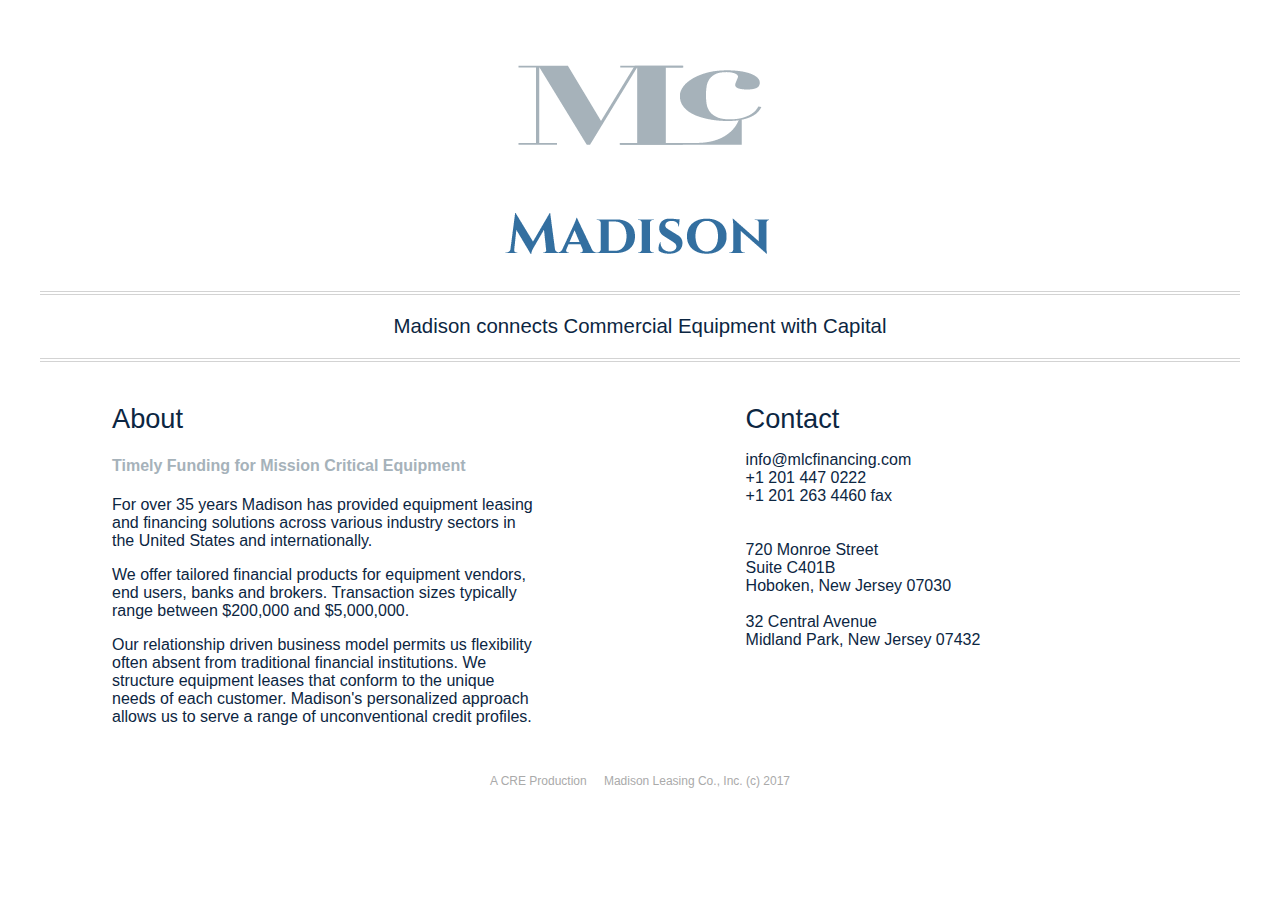
==== index.html @ 3d92f2cd "updated title tag" ====
<!DOCTYPE html>
<html lang="en"><head><meta http-equiv="Content-Type" content="text/html; charset=UTF-8">
	
	<title>Madison Commercial Capital | Equipment Finance Solutions</title>
	
	<meta name="description" content="Madison connects Commercial Equipment with Capital. We help business thrive through tailored solutions that meet your funding needs.">

	<link rel="icon" type="image/png" href="./img/madison_favicon.png">

	<link rel="stylesheet" type="text/css" media="all" href="./css/default.css">
	<link rel="stylesheet" type="text/css" media="all" href="./css/style.css">

	<!-- HTML5 support for older IE browsers -->
	<!--[if lt IE 9]>
	<script src="http://html5shiv.googlecode.com/svn/trunk/html5.js"></script>
	<![endif]-->
</head>
<body class="home">
<script>
  (function(i,s,o,g,r,a,m){i['GoogleAnalyticsObject']=r;i[r]=i[r]||function(){
  (i[r].q=i[r].q||[]).push(arguments)},i[r].l=1*new Date();a=s.createElement(o),
  m=s.getElementsByTagName(o)[0];a.async=1;a.src=g;m.parentNode.insertBefore(a,m)
  })(window,document,'script','https://www.google-analytics.com/analytics.js','ga');

  ga('create', 'UA-98472060-1', 'auto');
  ga('send', 'pageview');

</script>
<div id="page">

	<header id="brand">
		<section id="branding">
			<div id="big-icon">
				<a href="/"><img src="./img/MLC_logo_lgtgry.png" alt="Madison Leasing"></a>
			</div><!-- #big-icon -->

			<hgroup>
				<a href="/">
					<h1 id="logo">
						<span>Madison Commercial Capital</span>
					</h1><!-- #logo -->
				</a>

				<h2 id="slogan">
					<p>Madison connects Commercial Equipment with Capital</p>
				</h2><!-- #slogan -->
			</hgroup>
		</section><!-- #branding -->

		<nav id="menu">
			<ul id="items" class="group">
				<li id="show_about" class="item item-1">
					<h3 id="development_about" class="linked">About</h3>
					<h4 class="subheading motto">Timely Funding for Mission Critical Equipment</h4>
					<p>For over 35 years Madison has provided equipment leasing and financing solutions across various industry sectors in the United States and internationally.</p>
					<p>We offer tailored financial products for equipment vendors, end users, banks and brokers. Transaction sizes typically range between $200,000 and $5,000,000.</p>
					<p>Our relationship driven business model permits us flexibility often absent from traditional financial institutions. We structure equipment leases that conform to the unique needs of each customer. Madison's personalized approach allows us to serve a range of unconventional credit profiles.</p>
				</li>
				<li id="show_company" class="item item-4">
					<h3 id="company_link" class="linked">Contact</h3>
					<p itemscope="" itemtype="http://schema.org/Organization">
						<a href="mailto:info@mlcfinancing.com"><span itemprop="email">info@mlcfinancing.com</span></a><br>
						+1 <span itemprop="telephone">201 447 0222</span><br>
						+1 <span itemprop="fax">201 263 4460</span> fax<br>
						<br><br>
						<span itemprop="address">720 Monroe Street<br>Suite C401B<br>Hoboken, New Jersey 07030</span>
						<br><br>
						<span itemprop="address">32 Central Avenue<br>Midland Park, New Jersey 07432</span>
    				</p>
				</li>
			</ul><!-- #items -->
		</nav><!-- #menu -->

		<div style="clear: both;"></div>

	</header><!-- #brand -->

		<div style="clear: both;"></div>

	<footer>
		<div id="footer-section">
			<div id="footer-top">
				<div id="footer-left">
				<p>A CRE Production</p>
				</div><!-- #footer-left -->
				
				<div id="footer-right">
				<p>Madison Leasing Co., Inc. (c) 2017</p>
				</div><!-- #footer-right -->
			</div><!-- #footer-top -->
			<!-- <div id="footer-bottom" itemprop="address" itemscope itemtype="http://schema.org/PostalAddress">
			    <p>
			    <span itemprop="streetAddress"></span><br />
			    <span itemprop="addressLocality"></span> <span itemprop="postalCode"></span>
			    </p>
			</div>#footer-bottom -->
		</div><!-- #footer-section -->
	</footer>
	
</div>
<!-- Start of HubSpot Embed Code -->
  <script type="text/javascript" id="hs-script-loader" async defer src="//js.hs-scripts.com/3313275.js"></script>
<!-- End of HubSpot Embed Code -->
</body></html>
---- css/default.css ----
/*
 * default.css
 * 
 * Available default templates:
 * front page, single page, single post, singular, archives, blog, attachments, user profiles
 * 
 * Available template layouts:
 * full width, column width (1,2 or 3 -- left or right), 
 *  
 * Available template features:
 * nav (3 locations - header top and bottom, footer), feature box, forms
 * 
 * / 
 

 /*********************************************

Might this be necessary?...
http://html5doctor.com/html-5-reset-stylesheet/

*/


/* Defaults
-------------------------------------------------------------- */

article, aside, details, figcaption, figure, footer, header, hgroup, menu, nav, section { display: block; }

html { overflow-y: scroll; }

/* =Fonts & Colors
-------------------------------------------------------- */
* {
	font-family: 'Trebuchet MS', Helvetica, sans-serif;
	color: #0C2642;
	}

/*Body (and Content Area)*/
::-moz-selection{ background: #BFA767; color: #fff; }
::selection { background: #BFA767; color: #fff; }


/*Content Area*/


/*Nav Menu*/


/*Header*/


/*Headlines*/
h1, h2, h3, h4, h1 *, h2 *, h3 *, h4 * {
	font-family: Cambria, Cantarell, 'Futura Bold', Helvetica, Arial, sans-serif; 
	/*font-family: Georgia, 'Times New Roman', Times, serif;*/ 
	}
	
h1 {
	font-size: 2em;
	}
	
h2 {
	font-size: 1.5em;
	}
	
h3 {
	font-size: 28px;
	}
	
/*Bylines and Post Meta Data*/


/*Links*/


/*Code*/


/*Sidebars*/


/*Comments*/


/*Footer*/



/*Form Fields*/



/* =Layout
-------------------------------------------------------- */
/*Body*/
body {
	margin: 0px;
	}

/*Page Padding*/


/*Column Count + Width*/


/*Column Order*/


/*Feature Box*/


/*Images*/
.thumbnail {
	}
.post-image {
	
	}

/* =Excerpts + Loop
-------------------------------------------------------- */

/*Headlines*/


/*Bylines*/


/*Comment Count*/


/*a - Article Links*/


/*Font Size*/



/* =Common WordPress Elements
-------------------------------------------------------- */

/*Search Form*/


/*Drop Down Menus*/


/*Gravatar - User Profiles*/
---- css/style.css ----
/*
	Example CSS style layout
*/

/* =Color Index
-------------------------------------------------------------- 
	Hex			::	Name
	~~~~~~~~~~~~~~~~~~~~~~~~~~~~~
	### Backgrounds
	27394c		:: Deep Blue
	5c86b2		:: Deep Blue Contrast blue
	bfa767		:: Tan
	
	### Fonts
	AAAAAA		:: Grey Soft (.content h2)
	CCCCCC		:: Grey (inactive text & anchor underlines)
	E4DABE		:: Brown Softest(anchors on hover?)
	D2C193		:: Brown Softer (anchors on hover?)
	BFA767		:: Brown Soft (anchor underlines on hover & proximity)
	A68120		:: Brown (anchors on hover)
	27394c		:: Deep Blue (headers and such, on white)
	ccccff		:: Deep Blue Contrast Light Purple (headers and such, on deep blue)
	5c86b2		:: Deep Blue Contrast blue (headers and such, on deep blue)
	9b702f		:: Deep Blue Contrast brown (headers and such, on deep blue)
	ffffff		:: White
	9e948a		:: Light Grey (minimize visibility)
	
	### Miscellaneous
	c2c2a3		:: Light Green
	cdae7e		:: Light Tan
	ccccff		:: Light Purple
	
*/

/* Imports
-------------------------------------------------------------- */
@import url('content.css');

/* Defaults
-------------------------------------------------------------- */
.hide {
	display: none;
	}

*, h1, h2, h3, h4, h1 *, h2 *, h3 *, h4 * {
	font-family: "Open Sans",Helvetica,Arial,sans-serif;
}

h4 {
	color: #a6b2ba;
}

/* Layout
-------------------------------------------------------------- */
div#page {
	min-width: 960px;
}

header, body.home footer { 
	background-color: #FFF;
	}


/* Header */
header#brand {
	clear: both;
	margin: 0 auto;
	min-width: 960px;
	max-width: 1200px;
	padding: 10px 40px 0px 40px;
	/*clear: both;
	position: relative;
	overflow: auto;
	width: 100%;*/
	}
	
h1#logo {
	}

header div#big-icon a {
	display: block;
	margin: 0px auto;
	/*max-width: 256px;*/
	text-align: center;
	/*width: 100%;*/
	}

header div#big-icon a img {
	margin: 2.5em auto;
	/*display: block;
	margin: 0px auto;
	display: block;
	margin: 10px auto;
	max-width: 256px;
	width: 100%;*/
	}

header h1#logo {
	background: url('../img/madison_name.png') no-repeat 0px 0px;
	height: 1.75em;
	margin: 0px auto;
	}

header hgroup a {
	display: block;
	margin: 0px auto;
	max-width: 270px;
	}

header h1#logo span {
	font-size: 0;
	margin-left: -9999px;
	}

header h2#slogan {/**/
	border-top: 4px double lightgrey;
	border-bottom: 4px double lightgrey;
	margin: 1.3em auto;
	max-width: 1200px;/*1350px*/
	min-width: 960px;/*1160px*/
	}

header h2#slogan p {
	display: block;
	font-size: 0.85em;
	font-weight: lighter;
	margin: 0px auto;
	max-width: 970px;
	overflow: hidden;
	padding: 20px 0px;
	text-align: center;
	}

section#branding {
	clear: both;
	margin-bottom: 1em;
	}


/*Navigation*/
nav#menu {
	background-color: #FFF;
	display: block;
	float: left;
	width: 100%;
	}

nav#menu ul#items {
	margin: 10px auto 0px;
	overflow: hidden;
	padding: 0 6%;
	/*width: 100%;1370px*/
	}

nav#menu ul#items li.item {
	display: block;
	float: left;
	margin-right: 20%;
	width: 40%;
	}
/*
nav#menu ul#items li.item-1 {
	}
*/
nav#menu ul#items li.item-4 {
	margin-right: 0px;
	}

nav#menu ul#items li.item a {
	text-decoration: none;
	}

nav#menu ul#items li.item h3.linked {
	font-size: 1.70em;
	font-weight: lighter;
	margin: 0px 10px 5px 0px;
	min-width: 240px;
	}

nav#menu ul#items li.item h3 span {
	font-size: 1.2em;
	color: darkgrey;
	font-family: Georgia, "Lucida Grande", Tahoma;
	}
/*
nav#menu ul#items li.item h3:hover,
nav#menu ul#items li.item.inactive h3:hover {
	color: #A68120 !important;
	cursor: pointer;
	}
 */
nav#menu ul#items li.item h3:hover span,
nav#menu ul#items li.item.inactive h3:hover span {
	color: #BFA767;
	cursor: pointer;
	}

nav#menu ul#items li.item:hover,
nav#menu ul#items li.item.inactive:hover {
	color: #A68120;
	}
 
/*nav#menu ul#items li.item:hover span,
nav#menu ul#items li.item.inactive:hover span,*/
nav#menu ul#items li.item:hover h3,
nav#menu ul#items li.item.inactive:hover h3 {
	color: #BFA767;
	}

nav#menu ul#items li.item.inactive:hover p {
	color: #0C2642;
	}

nav#menu ul#items li.item.inactive h3 span,
nav#menu ul#items li.item.inactive h3,
nav#menu ul#items li.item.inactive p {
	color: #CCC;
	}
 
/* Main */
section#main-content {
	min-height: 600px;
	}

section#main-content, footer {
	background-color: #EEE;
	clear: both;
	}

body.home .content {
	display: none;
	}

.content {
	clear: both;
	padding: 0px 0px 25px;
	text-align: center;
	}

.content #content_details {
	border: 5px black solid;
	margin: 0px auto;
	padding: 25px 25px 175px;
	width: 50%;
	}

#wrapper {
	
	}

#slider {
	overflow: auto;
	width: 100%;
	}
	
#description {
	float: left;
	width: 45%
	}
	
#feature {
	float: left;
	width: 45%
	}
	
#highlights {
	overflow: auto;
	width: 100%;
	}

.highlight {
	background-color: #cfe2f3;
	float: left;
	height: 300px;
	margin: 20px;
	width: 300px;
	}

#highlight-1 {

	}

#highlight-2 {

	}

#highlight-3 {

	}
/*
#content {
	overflow: auto;
	width: 100%;
	}
	
#content-left {
	float: left;
	width: 45%;
	}
#content-right {
	float: left;
	width: 45%;
	}
*/
	/* Footer */
footer {
	overflow: auto;
	width: 100%;
	font-size: 0.75em
	}

#footer-section {
	margin: 20px auto 0px;
	/*max-width: 1200px;*/
	min-width: 300px;/*960px*/
	width: 15%;
	}

#footer-left {
	float: left;
	/*width: 15%;
	margin-left: 25px;*/
	}

#footer-right {
	float: right;
	/*width: 10%;*/
	}
	
#footer-top p {
	color: #AAA;
	}
	
#footer-bottom {
	clear: both;
	text-align: center;
	}
	
#footer-bottom p, #footer-bottom p span {
	color: lightgrey;
	font-style: italic;
	}
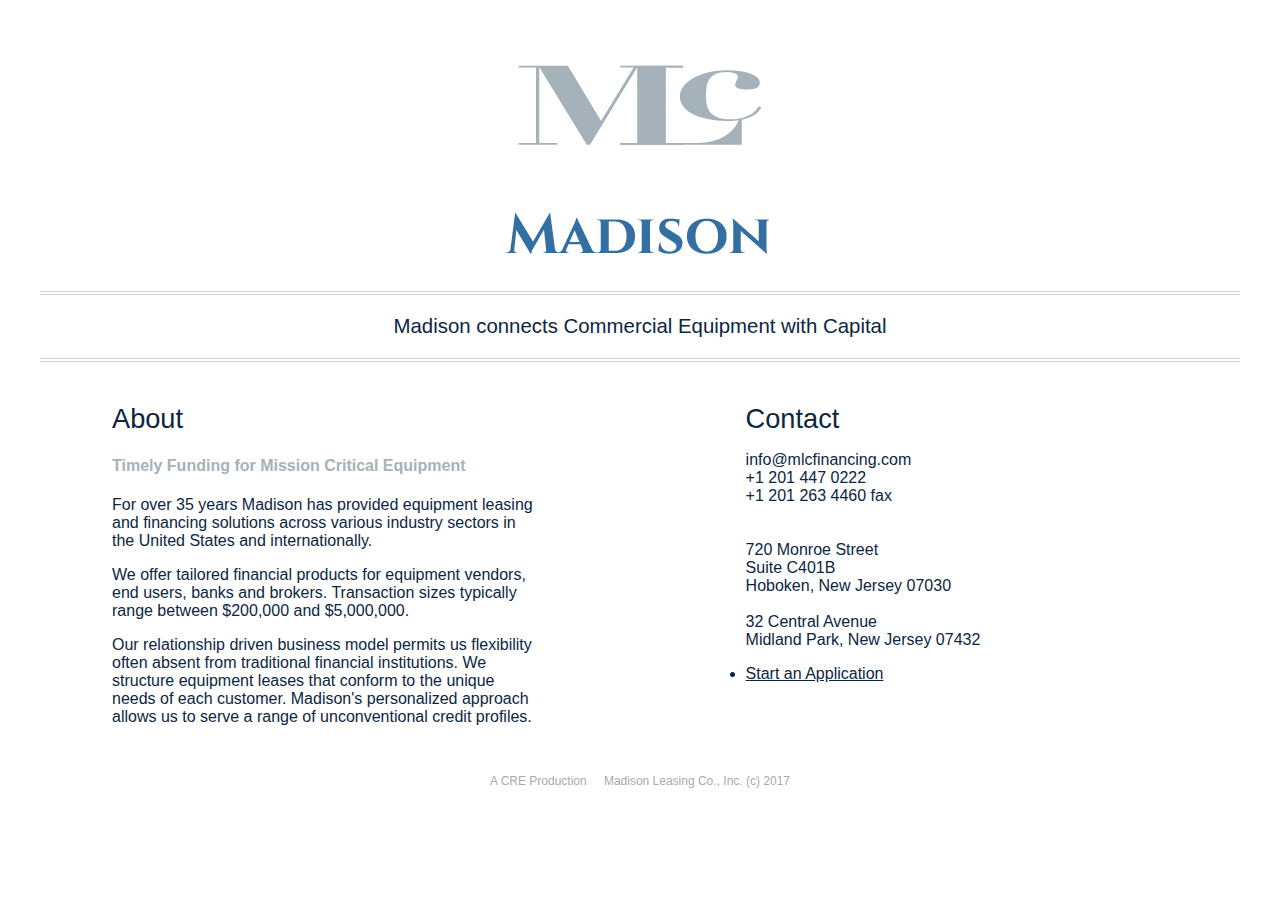
==== commit 88426846: "add application link" ====
--- a/index.html
+++ b/index.html
@@ -68,6 +68,7 @@
 						<span itemprop="address">32 Central Avenue<br>Midland Park, New Jersey 07432</span>
     				</p>
 				</li>
+				<li><a href="https://github.com/jhaus/mlcfinancing/blob/master/MCC%20-%20Credit%20Application.pdf">Start an Application</a></li>
 			</ul><!-- #items -->
 		</nav><!-- #menu -->
 
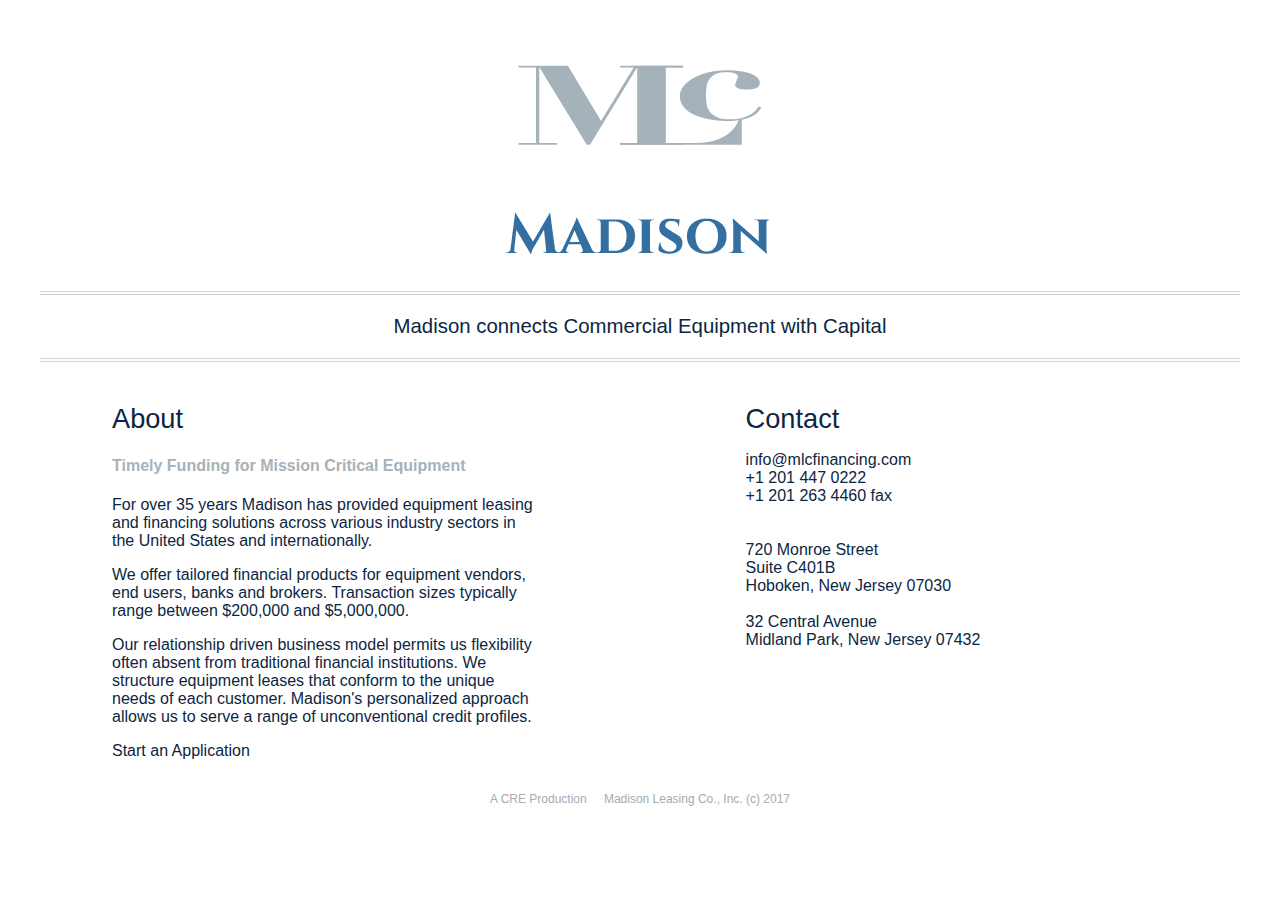
==== commit d641ac41: "added id and class to <li> item-7" ====
--- a/index.html
+++ b/index.html
@@ -68,7 +68,7 @@
 						<span itemprop="address">32 Central Avenue<br>Midland Park, New Jersey 07432</span>
     				</p>
 				</li>
-				<li><a href="https://github.com/jhaus/mlcfinancing/blob/master/MCC%20-%20Credit%20Application.pdf">Start an Application</a></li>
+				<li id="show_apply" class="item item-7"><a href="https://github.com/jhaus/mlcfinancing/blob/master/MCC%20-%20Credit%20Application.pdf">Start an Application</a></li>
 			</ul><!-- #items -->
 		</nav><!-- #menu -->
 
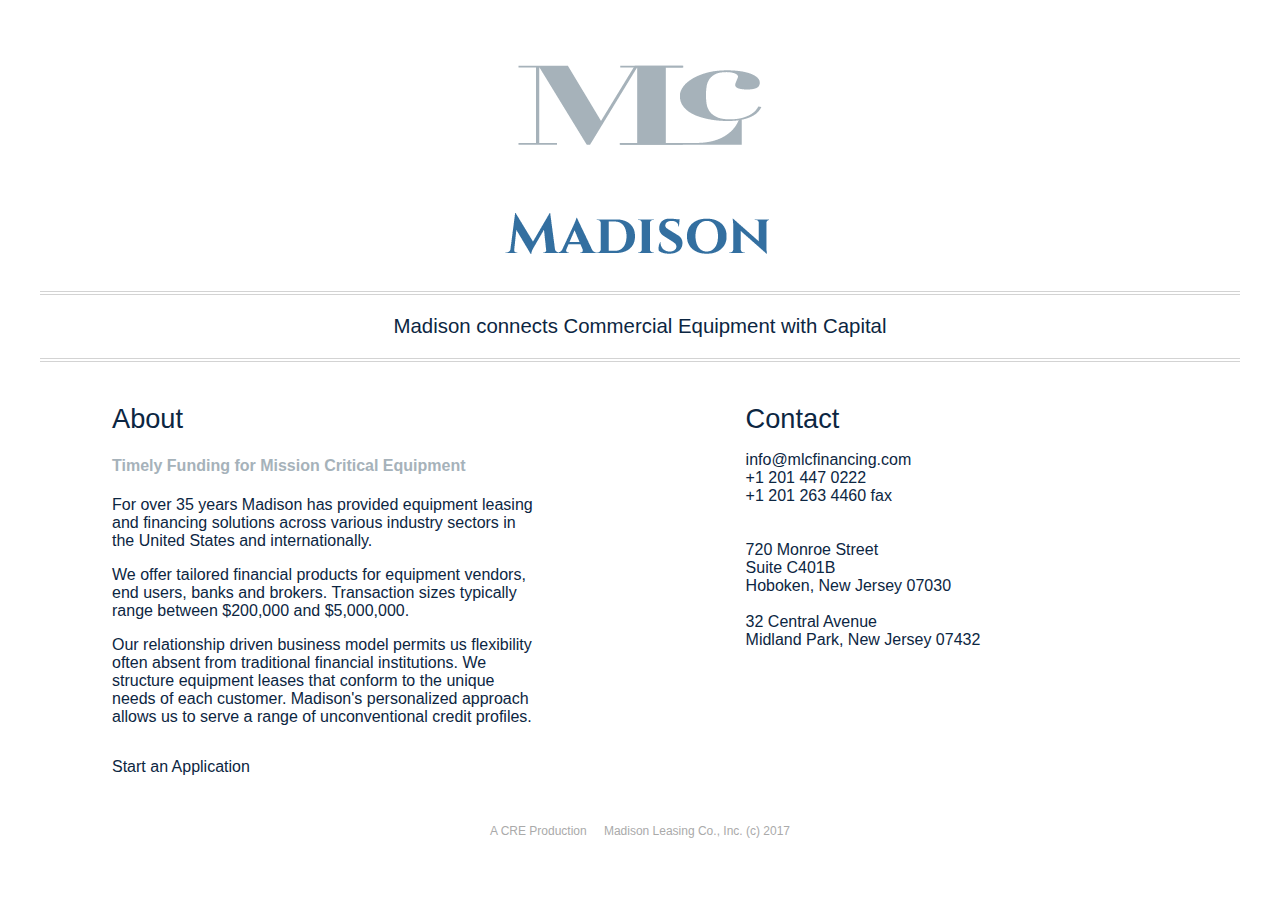
==== commit 6d4d9f41: "added <p> to app link" ====
--- a/index.html
+++ b/index.html
@@ -68,7 +68,9 @@
 						<span itemprop="address">32 Central Avenue<br>Midland Park, New Jersey 07432</span>
     				</p>
 				</li>
-				<li id="show_apply" class="item item-7"><a href="https://github.com/jhaus/mlcfinancing/blob/master/MCC%20-%20Credit%20Application.pdf">Start an Application</a></li>
+				<li id="show_apply" class="item item-7">
+					<p><a href="https://github.com/jhaus/mlcfinancing/raw/master/MCC%20-%20Credit%20Application.pdf">Start an Application</a></p>
+				</li>
 			</ul><!-- #items -->
 		</nav><!-- #menu -->
 
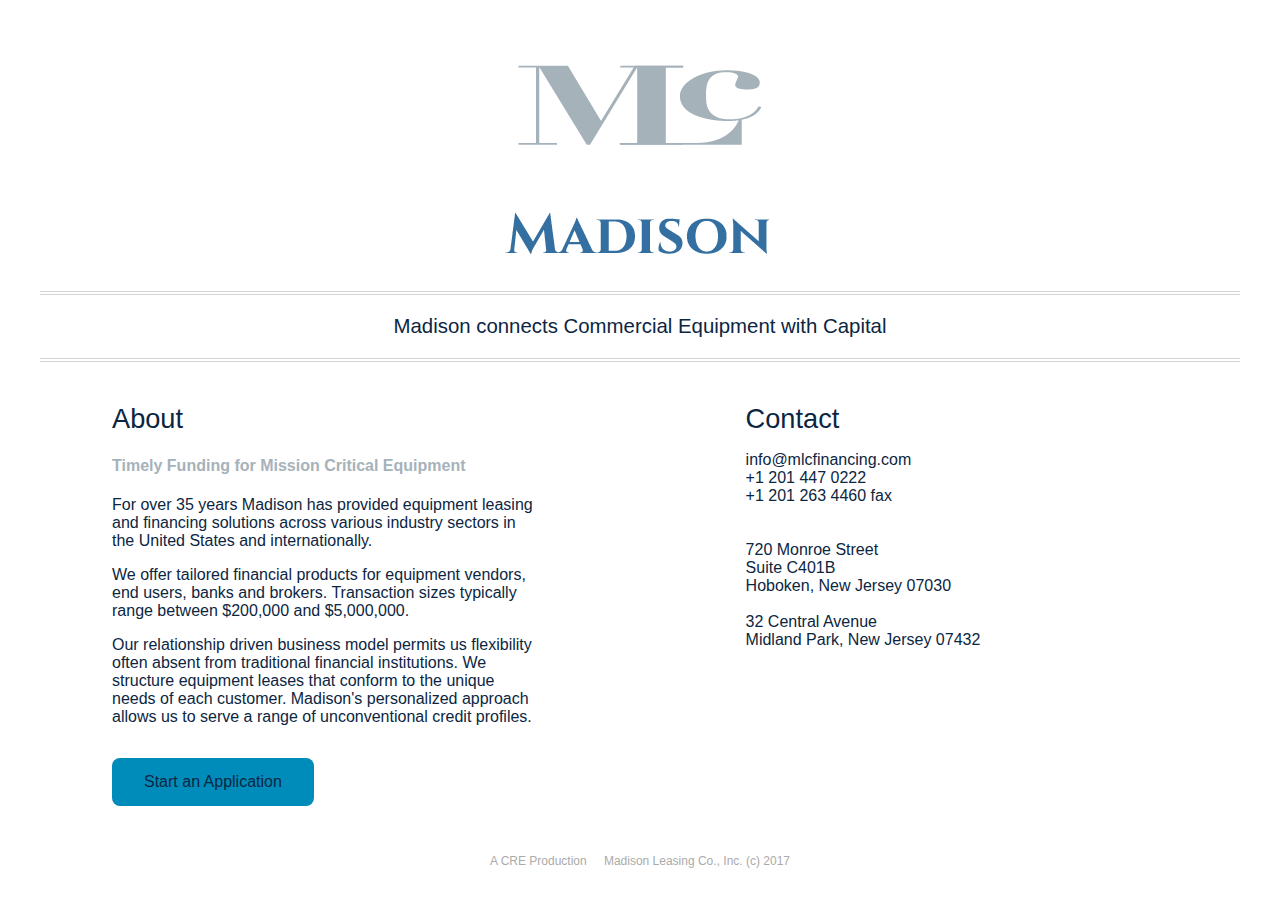
==== commit a0435e4e: "added button class to appl link" ====
--- a/index.html
+++ b/index.html
@@ -69,7 +69,7 @@
     				</p>
 				</li>
 				<li id="show_apply" class="item item-7">
-					<p><a href="https://github.com/jhaus/mlcfinancing/raw/master/MCC%20-%20Credit%20Application.pdf">Start an Application</a></p>
+					<p class="button"><a href="https://github.com/jhaus/mlcfinancing/raw/master/MCC%20-%20Credit%20Application.pdf">Start an Application</a></p>
 				</li>
 			</ul><!-- #items -->
 		</nav><!-- #menu -->
--- a/css/default.css
+++ b/css/default.css
@@ -147,3 +147,19 @@
 /*Gravatar - User Profiles*/
 
 
+/* =Common Elements
+-------------------------------------------------------- */
+
+/*Buttons*/
+
+.button {
+    background-color: #008CBA; /* Blue */
+    border: none;
+    border-radius: 8px;
+    color: white;
+    padding: 15px 32px;
+    text-align: center;
+    text-decoration: none;
+    display: inline-block;
+    font-size: 16px;
+}
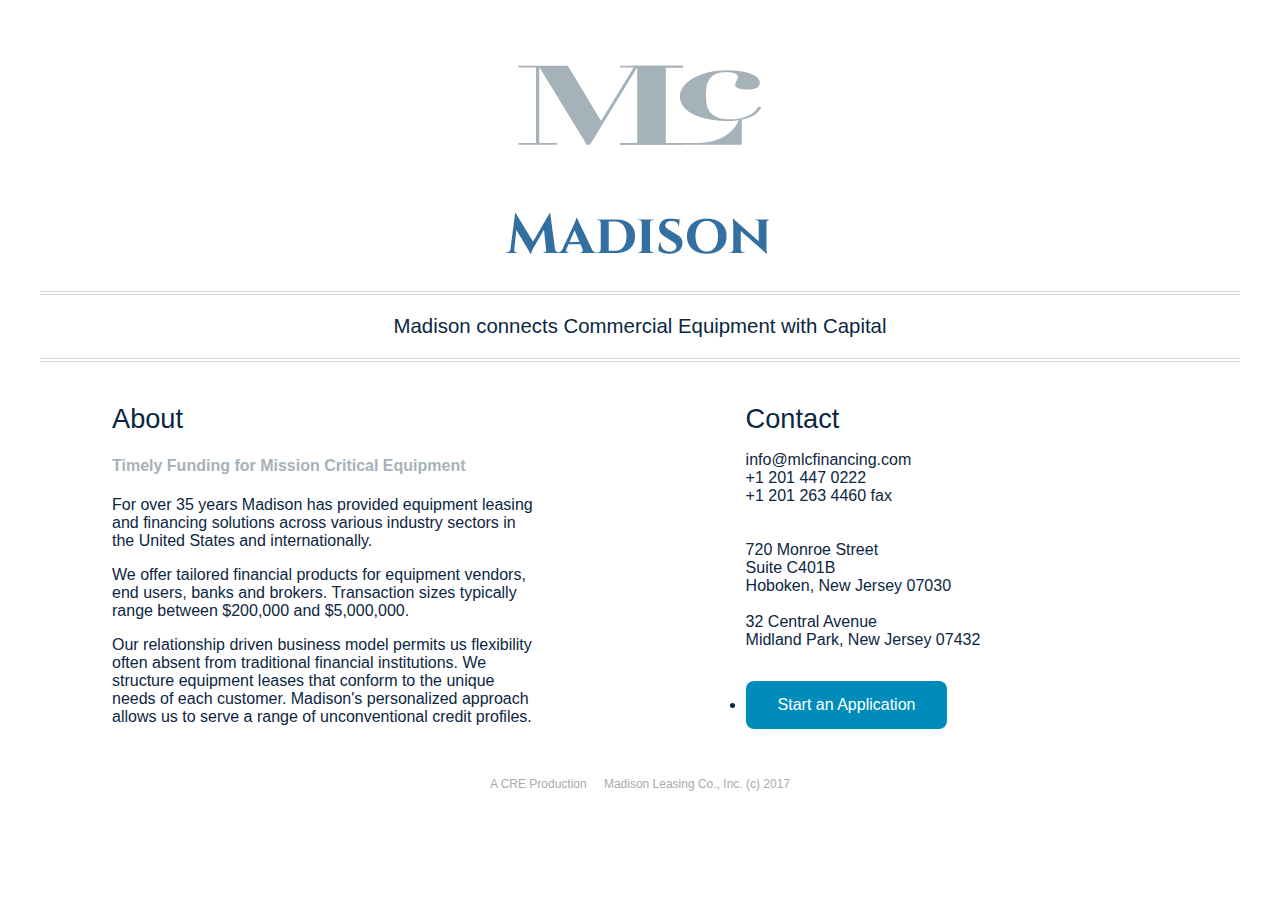
==== commit 6d91c58c: "Update index.html" ====
--- a/index.html
+++ b/index.html
@@ -68,7 +68,7 @@
 						<span itemprop="address">32 Central Avenue<br>Midland Park, New Jersey 07432</span>
     				</p>
 				</li>
-				<li id="show_apply" class="item item-7">
+				<li id="show_apply" class="">
 					<p class="button"><a href="https://github.com/jhaus/mlcfinancing/raw/master/MCC%20-%20Credit%20Application.pdf">Start an Application</a></p>
 				</li>
 			</ul><!-- #items -->
--- a/css/default.css
+++ b/css/default.css
@@ -152,14 +152,15 @@
 
 /*Buttons*/
 
-.button {
+.button, .button a {
     background-color: #008CBA; /* Blue */
     border: none;
     border-radius: 8px;
-    color: white;
-    padding: 15px 32px;
+    color: #FFFFFF !important;
+    padding: 7.5px 16px;
     text-align: center;
     text-decoration: none;
     display: inline-block;
     font-size: 16px;
+    list-style: none;
 }
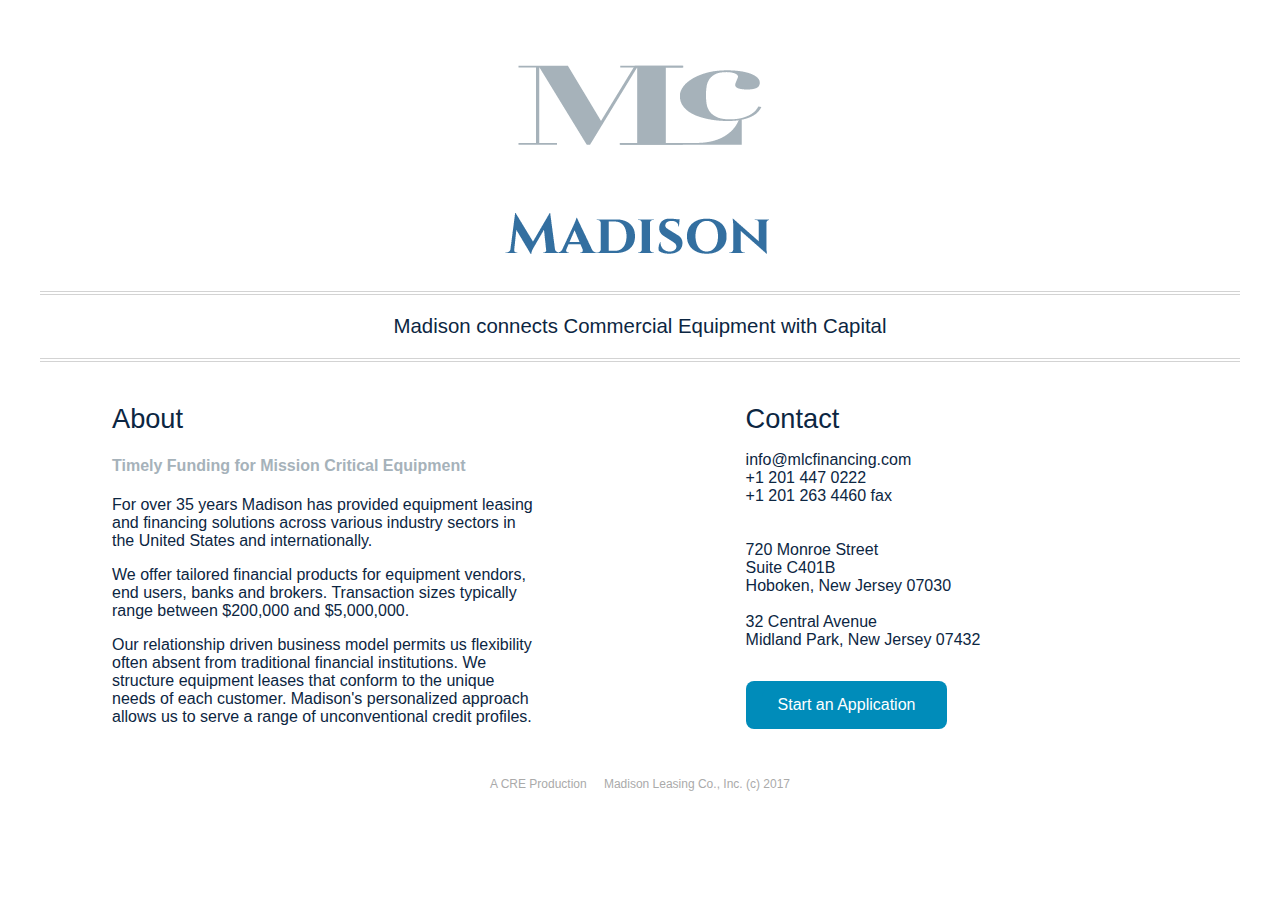
==== commit 2e2f7c4f: "remove list style" ====
--- a/index.html
+++ b/index.html
@@ -68,7 +68,7 @@
 						<span itemprop="address">32 Central Avenue<br>Midland Park, New Jersey 07432</span>
     				</p>
 				</li>
-				<li id="show_apply" class="">
+				<li id="show_apply" style="list-style:none;">
 					<p class="button"><a href="https://github.com/jhaus/mlcfinancing/raw/master/MCC%20-%20Credit%20Application.pdf">Start an Application</a></p>
 				</li>
 			</ul><!-- #items -->
